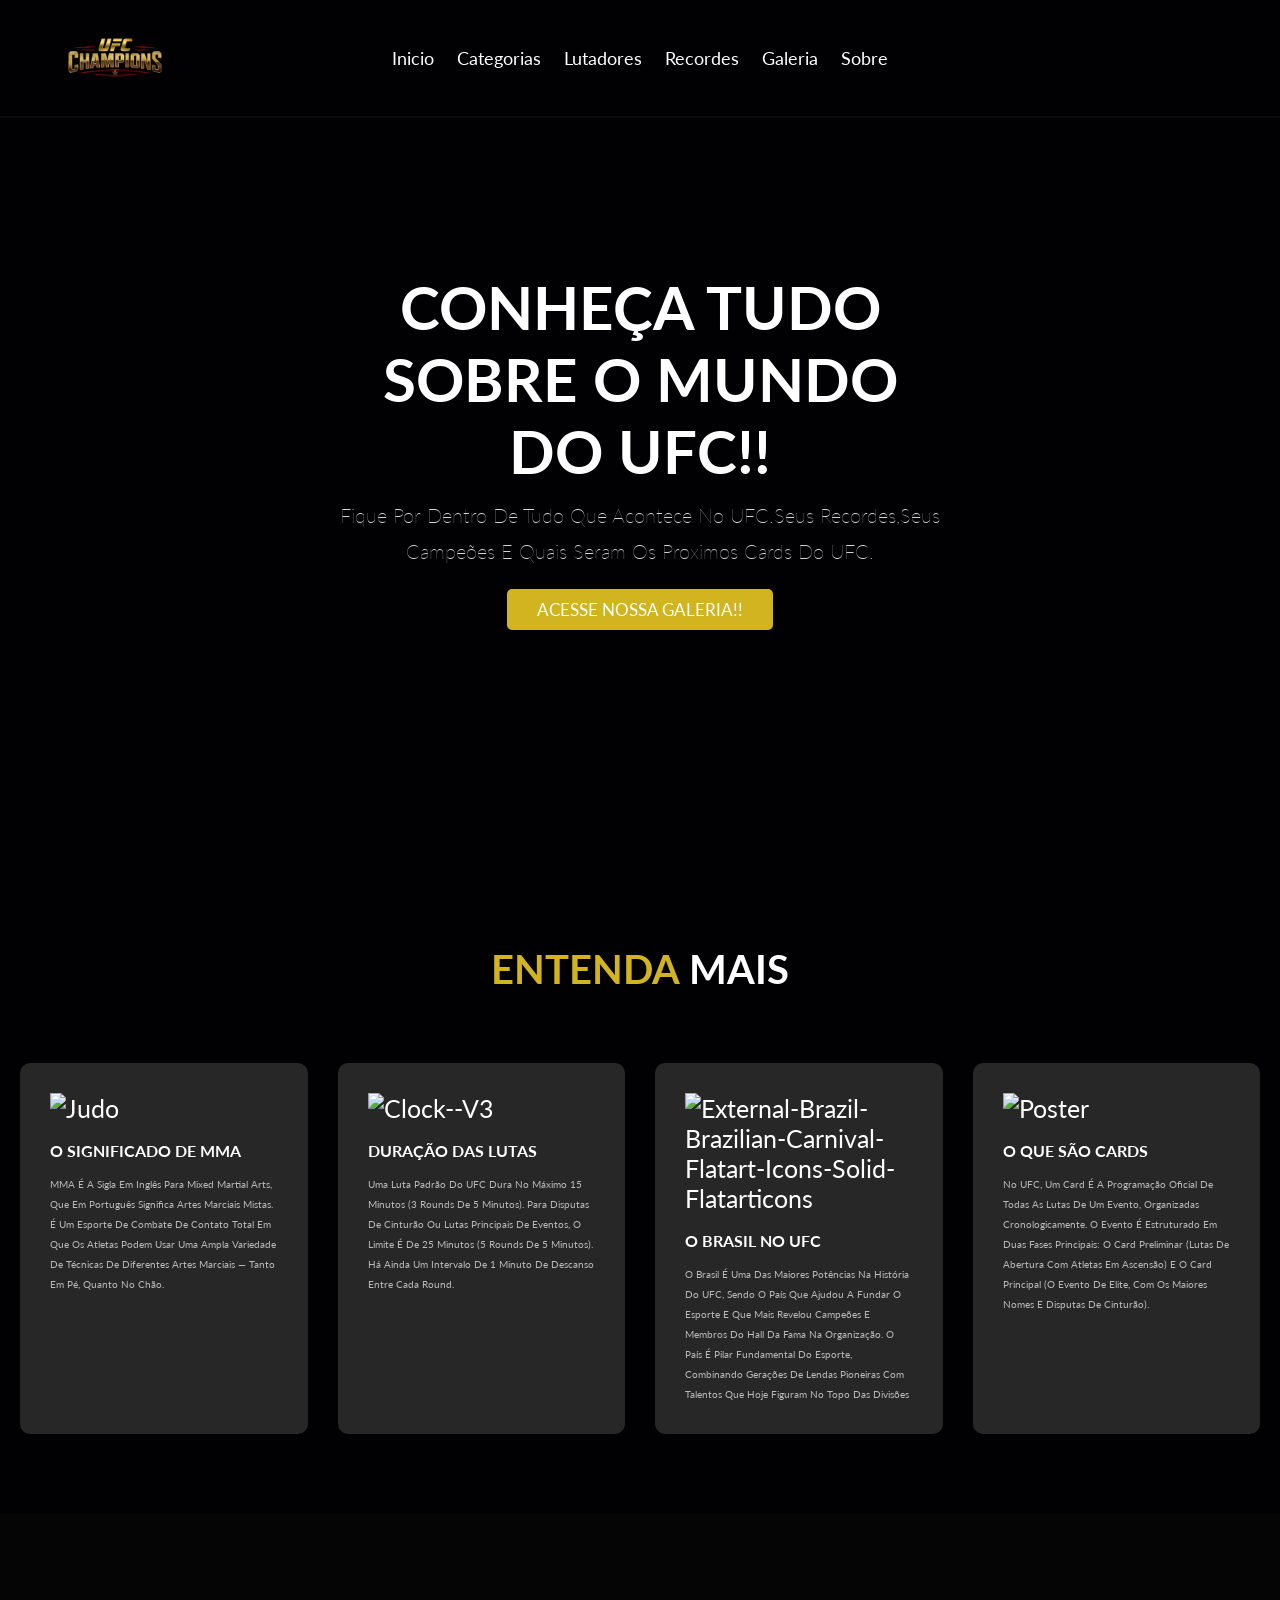
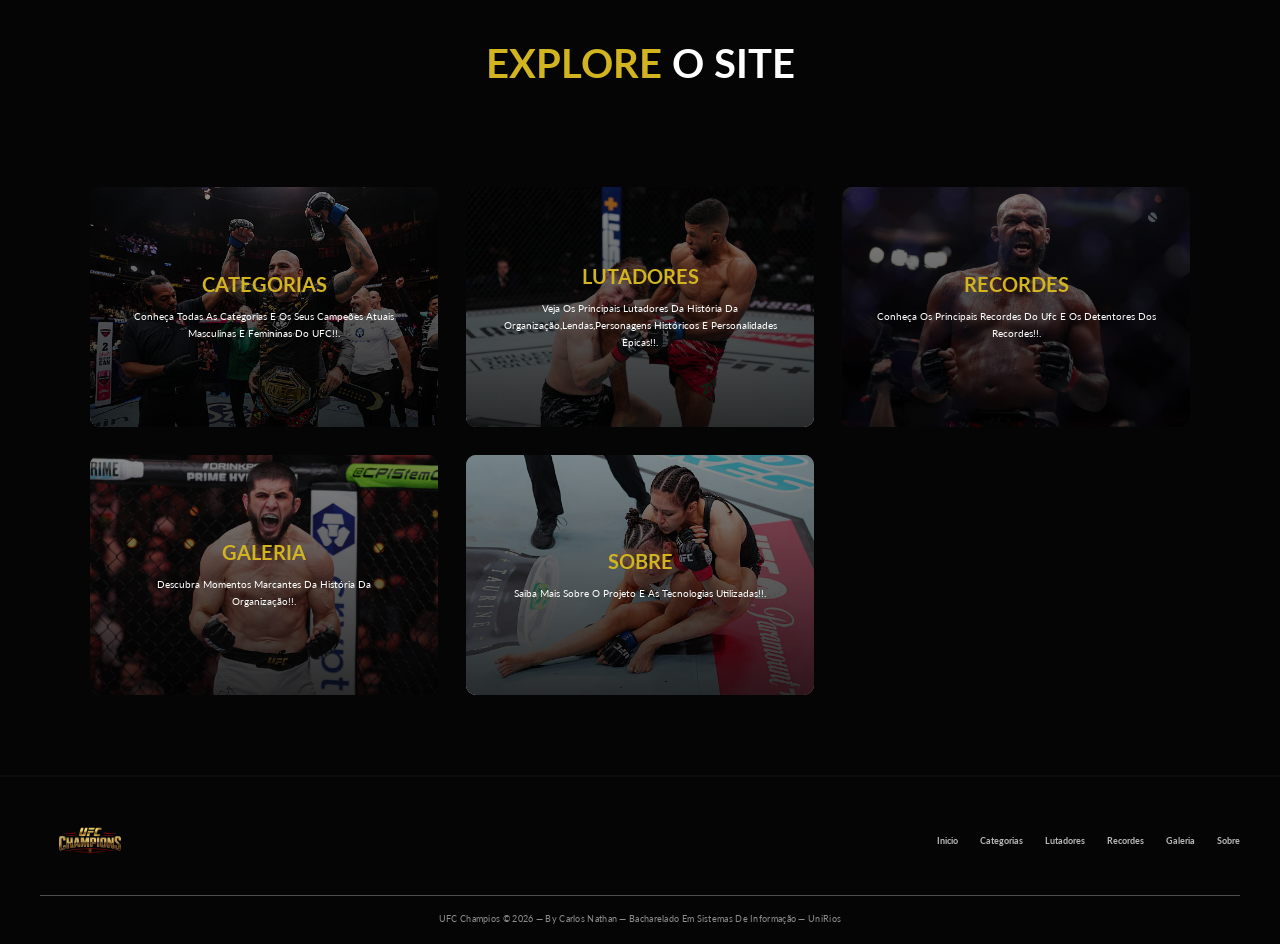
==== index.html @ 4aa508dc "Add files via upload" ====
<!DOCTYPE html>
<html lang="pt-br">

<head>
    <meta charset="UTF-8">
    <meta name="viewport" content="width=device-width, initial-scale=1.0">
    <title>Ufc Champions</title>
    <link rel="stylesheet" href="../css/style.css">
    <link rel="stylesheet" href="../css/inicio.css">
    <link rel="preconnect" href="https://fonts.googleapis.com">
    <link rel="preconnect" href="https://fonts.gstatic.com" crossorigin>
    <link href="https://fonts.googleapis.com/css2?family=Lato:wght@100;300;400;700&display=swap" rel="stylesheet">
    <link rel="prefetch" href="../pages/categorias.html">
    <link rel="prefetch" href="../pages/galeria.html">
    <link rel="prefetch" href="../pages/lutadores.html">
    <link rel="prefetch" href="../pages/recordes.html">
    <link rel="prefetch" href="../pages/sobre.html">
</head>

<body>
    <script src="../js/script.js"></script>
    <header class="header">
        <section>
            <a href="../pages/index.html" class="logo">
                <img src="../images/logo-site-png.png" alt="logo">
            </a>

            <nav class="navbar">
                <a href="../pages/index.html">Inicio</a>
                <a href="#" onclick="trocarPagina('categorias.html','esquerda')">Categorias</a>
                <a href="#" onclick="trocarPagina('lutadores.html','esquerda')">Lutadores</a>
                <a href="#" onclick="trocarPagina('recordes.html','esquerda')">Recordes</a>
                <a href="#" onclick="trocarPagina('galeria.html','esquerda')">Galeria</a>
                <a href="#" onclick="trocarPagina('sobre.html','esquerda')">Sobre</a>

            </nav>

        </section>
    </header>

    <main class="conteudo">
        <div class="home-container">
            <video autoplay muted loop playsinline preload="metadata" poster="thumb.jpg" class="bg-video">
                <source src="../video/charles background.webm" type="video/webm">
            </video>
            <section id="#inicio">
                <div class="content">
                    <h3>CONHEÇA TUDO SOBRE O MUNDO DO UFC!!</h3>
                    <P>fique por dentro de tudo que acontece no UFC.Seus recordes,Seus Campeões e quais seram os
                        proximos
                        Cards do UFC.</P>
                    <a href="./galeria.html" class="btn">ACESSE NOSSA GALERIA!!</a>
                </div>
            </section>
        </div>

        <h2>ENTENDA<span class="ufc"> MAIS </span></h2>

        <section class="cards">
            <div class="card">
                <span class="card-icone">
                    <img width="50" height="50" src="https://img.icons8.com/ios-glyphs/50/ffffff/judo.png" alt="judo" />
                </span>
                <h3>O SIGNIFICADO DE MMA</h3>
                <p>MMA é a sigla em inglês para Mixed Martial Arts, que em português significa Artes Marciais Mistas. É
                    um
                    esporte de combate de contato total em que os atletas podem usar uma ampla variedade de técnicas de
                    diferentes artes marciais — tanto em pé, quanto no chão.</p>

            </div>

            <div class="card">
                <span class="card-icone">
                    <img width="50" height="50" src="https://img.icons8.com/ios/50/ffffff/clock--v3.png"
                        alt="clock--v3" />
                </span>
                <h3>DURAÇÃO DAS LUTAS</h3>
                <p>Uma luta padrão do UFC dura no máximo 15 minutos (3 rounds de 5 minutos). Para disputas de cinturão
                    ou
                    lutas principais de eventos, o limite é de 25 minutos (5 rounds de 5 minutos). Há ainda um intervalo
                    de
                    1 minuto de descanso entre cada round.</p>

            </div>

            <div class="card">
                <span class="card-icone">
                    <img width="50" height="50"
                        src="https://img.icons8.com/external-flatart-icons-solid-flatarticons/50/ffffff/external-brazil-brazilian-carnival-flatart-icons-solid-flatarticons.png"
                        alt="external-brazil-brazilian-carnival-flatart-icons-solid-flatarticons" />
                </span>
                <h3>O BRASIL NO UFC</h3>
                <p>O Brasil é uma das maiores potências na história do UFC, sendo o país que ajudou a fundar o esporte e
                    que
                    mais revelou campeões e membros do Hall da Fama na organização. O país é pilar fundamental do
                    esporte,
                    combinando gerações de lendas pioneiras com talentos que hoje figuram no topo das divisões</p>

            </div>

            <div class="card">
                <span class="card-icone">
                    <img width="50" height="50"
                        src="https://img.icons8.com/fluency-systems-regular/50/ffffff/poster.png" alt="poster" />
                </span>
                <h3>O QUE SÃO CARDS</h3>
                <p>No UFC, um card é a programação oficial de todas as lutas de um evento, organizadas cronologicamente.
                    O
                    evento é estruturado em duas fases principais: o Card Preliminar (lutas de abertura com atletas em
                    ascensão) e o Card Principal (o evento de elite, com os maiores nomes e disputas de cinturão).</p>
            </div>

        </section>

        <section id="preview">

            <h2>
                EXPLORE <span class="ufc">O SITE</span>
            </h2>

            <div id="preview-cards">

                <a href="../pages/categorias.html" class="preview-card preview-categorias">

                    <div class="preview-overlay">
                        <h3>CATEGORIAS</h3>

                        <p>
                            Conheça todas as categorias e os seus Campeões atuais Masculinas e Femininas do UFC!!.
                        </p>
                    </div>

                </a>

                <a href="../pages/lutadores.html" class="preview-card preview-lutadores">

                    <div class="preview-overlay">
                        <h3>LUTADORES</h3>

                        <p>
                            Veja os principais Lutadores da História da organização,Lendas,Personagens Históricos e
                            Personalidades Epicas!!.
                        </p>
                    </div>

                </a>

                <a href="../pages/recordes.html" class="preview-card preview-recordes">

                    <div class="preview-overlay">
                        <h3>RECORDES</h3>

                        <p>
                            Conheça os principais recordes do ufc e os detentores dos Recordes!!.
                        </p>
                    </div>

                </a>

                <a href="../pages/galeria.html" class="preview-card preview-galeria">

                    <div class="preview-overlay">
                        <h3>GALERIA</h3>

                        <p>
                            Descubra momentos marcantes da História da organização!!.
                        </p>
                    </div>

                </a>

                <a href="../pages/sobre.html" class="preview-card preview-sobre">

                    <div class="preview-overlay">
                        <h3>SOBRE</h3>

                        <p>
                            Saiba mais sobre o projeto e as tecnologias utilizadas!!.
                        </p>
                    </div>

                </a>


            </div>

        </section>
    </main>


    <footer id="rodape">

        <div id="footer-top">

            <a href="../pages/index.html" id="footer-logo">
                <span class="logo-footer">
                    <img src="../images/logo-site-png.png" alt="logo">
                </span>
            </a>

            <nav id="footer-nav">
                <a href="../pages/index.html">Inicio</a>
                <a href="../pages/categorias.html">Categorias</a>
                <a href="../pages/lutadores.html">Lutadores</a>
                <a href="../pages/recordes.html">Recordes</a>
                <a href="../pages/galeria.html">Galeria</a>
                <a href="../pages/sobre.html">Sobre</a>
            </nav>

        </div>

        <div id="footer-bottom">

            <p>
                UFC Champios © 2026 — By Carlos Nathan —
                Bacharelado em Sistemas de Informação — UniRios
            </p>

        </div>

    </footer>

</body>

</html>
---- css/style.css ----
:root {
    --main-color: #d1b420;
    --black: #13131a;
    --bg: #010103;
    --bg2: #050505;
    --border: 0.2rem solid rgba(87, 87, 87, 0.123);
    --card-bg: #272727;
    font-size: 10px;
}

*{
    margin: 0;
    padding: 0;
    outline: none;
    border: none;
    text-decoration: none;
    text-transform: capitalize;
    transition: 0.2s linear;
    font-family: "Lato", sans-serif;
}

body{
    background-color: var(--bg);
}



.header{
    position: fixed;
    top: 0;
    left: 0;
    right: 0;
    z-index: 99;
    border-bottom: var(--border);
    background-color: var(--bg);
}

.header section{
    display: flex;
    align-items: center;
    justify-content: space-between;
    max-width: 1200px;
    margin: 0 auto;
    padding: 1.5rem 2rem;
}

.navbar{
    position: absolute;
    left: 50%;
    transform: translateX(-50%);
}


section {
    padding: 3rem 2rem;
    margin: 0 auto;
    max-width: 1200px;
}


.home-container section{
    max-width: 1200px;
    margin: 0 auto;
}

.navbar a{
    margin: 0 1rem;
    font-size: 1.8rem;
    color: #fff;
}

.navbar a:hover {
    color: var(--main-color);
    border-bottom: 0.1rem solid #d1b42027;
    padding-bottom: 0.5rem;
    font-size: 1.9rem;
}

.logo img{
    width: 150px;
}

.icons img{
    cursor: pointer;
}
.icons img:hover{
    width:35px;
    height: 35px;
}

#rodape {
    background-color: var(--bg2);
    border-top: 2px solid  rgba(31, 31, 31, 0.3);

    padding: 35px 40px 20px;

    display: flex;
    flex-direction: column;
    gap: 25px;
}

#footer-top {
    display: flex;
    align-items: center;
    justify-content: space-between;
    gap: 30px;

    max-width: 1400px;
    width: 100%;
    margin: 0 auto;
}

#footer-logo {

    font-size: 1rem;
    font-weight: 800;
    color: var(--branco);
    letter-spacing: 2px;
    text-transform: uppercase;
    line-height: 1.1;
}

#footer-logo span {
    display: block;
    color: var(--main-color);
    font-size: 0.6em;
    letter-spacing: 5px;
    text-align: center;
}

#footer-nav {
    display: flex;
    flex-wrap: wrap;
    justify-content: center;
    gap: 22px;
}

#footer-nav a {
    font-size: 0.9rem;
    font-weight: 700;
    color: rgba(255,255,255,0.72);

    transition: color 0.2s ease;
}

#footer-nav a:hover {
    color: var(--main-color);
}

#footer-bottom {
    border-top: 1px solid rgba(255, 255, 255, 0.295);
    padding-top: 18px;

    text-align: center;
}

#footer-bottom p {
    color: rgba(255, 255, 255, 0.55);
    font-size: 0.85rem;
    letter-spacing: 0.3px;
}

.logo-footer img{
    width: 100px;
    height: auto;
}

header {
    position: fixed;
    top: 0;
    z-index: 1000;
}

.conteudo {
    overflow-x: hidden;
}


.entrando-direita {
    animation: entrarDireita 0.6s ease forwards;
}

.entrando-esquerda {
    animation: entrarEsquerda 0.6s ease forwards;
}

@keyframes entrarDireita {
    from { transform: translateX(100%); opacity: 0; }
    to { transform: translateX(0); opacity: 1; }
}

@keyframes entrarEsquerda {
    from { transform: translateX(-100%); opacity: 0; }
    to { transform: translateX(0); opacity: 1; }
}


.saindo-direita {
    animation: sairDireita 0.6s ease forwards;
}

.saindo-esquerda {
    animation: sairEsquerda 0.6s ease forwards;
}

@keyframes sairDireita {
    from { transform: translateX(0); opacity: 1; }
    to { transform: translateX(100%); opacity: 0; }
}

@keyframes sairEsquerda {
    from { transform: translateX(0); opacity: 1; }
    to { transform: translateX(-100%); opacity: 0; }
}

.conteudo {
    transition: transform 0.3s ease, opacity 0.3s ease;
}

.sair-direita { transform: translateX(80px); opacity: 0; }
.sair-esquerda { transform: translateX(-80px); opacity: 0; }

.entrar-direita { transform: translateX(0); opacity: 1; }
.entrar-esquerda { transform: translateX(0); opacity: 1; }



body{
  opacity: 1;
  transition: opacity .25s ease;
  transition:opacity .35s ease, transform .35s ease;
  will-change: opacity, transform;
}

body.fade-out{
  opacity: 0;
  
}

body.fade{
  opacity: 0;
  transform: translateY(10px);
}

video{
  width: 100%;
  height: 100%;
  object-fit: cover;
}
---- css/inicio.css ----
.home-container{

    height: 100vh;
    display: flex;
    flex-direction: column;
    justify-content: center;
    align-items: center;
    text-align: center;
    position: relative;
    overflow: hidden;
}


.bg-video{
    position: absolute;
    top: 0;
    left: 0;
    width: 100%;
    height: 100%;
    object-fit: cover;
    z-index: -1;
    opacity: 0.3;
}

.content{
    max-width: 60rem;
}

.content h3{
    color: #fff;
    font-size: 6rem;
}

.content p{
    color: #d6d6d6;
    font-size: 2rem;
    font-weight: 100;
    line-height: 1.8;
    padding: 1rem 0;
}

.home-container section{
    display: flex;
    align-items: center;
    min-height: 100vh;
}



.cards{
    display: grid;
    grid-template-columns: repeat(4, 1fr);
    gap: 30px;
    max-width: 1400px;
    margin: 0 auto;
    margin-bottom: 5rem;
}

.card{
    background: var(--card-bg);
    color: #fff;
    width: auto;
    padding: 30px;
    border-radius: 10px;
    height: auto;
}

.card-icone {
    display: block;

    font-size: 2.5rem;

    margin-bottom: 18px;
}

.card:hover{
    transform:scale(1.02);
    box-shadow: 0 8px 22px #d1b4207c;
    transform: translateY(-5px);
}

.card h3 {
    font-size: 1.6rem;

    margin-bottom: 14px;
}

h2{
    margin-top: 4.5rem;
    color: var(--main-color);
    font-size: 4rem;
    text-align: center;
    margin-bottom: 4rem;   
}

h2 .ufc{
    color: #fff;
}

.card p {
    color: rgba(255,255,255,0.68);

    line-height: 2;
}



#preview{
    background-color: #050505;
    width: 100%;
    max-width: 100%;
    margin: 0;
    padding: 80px 0;
    border-top: rgba(46, 46, 46, 0.3);
}

#preview h2{
    margin-bottom: 10rem;
}

#preview-titulo {
    font-size: 1rem;
    letter-spacing: 4px;
    color: var(--main-color);
    margin-bottom: 50px;
}

#preview-cards {
    display: grid;
    grid-template-columns: repeat(3, 1fr);

    gap: 28px;

    max-width: 1100px;
    margin: 0 auto;
}

.preview-card {
    position: relative;
    overflow: hidden;

    min-height: 240px;

    border-radius: 10px;

    display: flex;
    align-items: center;
    justify-content: center;

    text-align: center;

    background-size: cover;
    background-position: center;
    background-repeat: no-repeat;

    transition:
        transform 0.3s ease,
        box-shadow 0.3s ease;
}

.preview-card::before {
    content: "";

    position: absolute;
    inset: 0;

    background:
        linear-gradient(
            rgba(0,0,0,0.45),
            rgba(0,0,0,0.82)
        );

    z-index: 1;
}

.preview-card:hover {
    transform: translateY(-6px);

    box-shadow: 0 8px 24px #d1b4207c;
}

.preview-overlay {
    position: relative;
    z-index: 2;

    padding: 24px;
}

.preview-overlay h3 {
    font-size: 2rem;

    color: var(--main-color);

    margin-bottom: 12px;
}

.preview-overlay p {
    max-width: 280px;

    color: #fff;

    line-height: 1.7;
}

.preview-categorias{
    background: url(../images/preview-categoria.jpg);
    background-position: center;
    background-size: cover;
}

.preview-lutadores{
    background: url(../images/preview-lutadores.jpg);
    background-position: center;
    background-size: cover;
}

.preview-recordes{
    background: url(../images/preview-recordes.jpg);
    background-position: center;
    background-size: cover;
}

.preview-galeria{
    background: url(../images/preview-galeria.jpg);
    background-position: center;
    background-size: cover;
}

.preview-sobre{
    background: url(../images/preview-sobre.jpg);
    background-position: center;
    background-size: cover;
}

.btn{
    background: var(--main-color);
    color: #fff;
    padding: 1rem 3rem;
    font-size: 1.7rem;
    cursor: pointer;
    margin-top: 1rem;
    display: inline-block;
    border-radius: 5px 5px;
    border-color: var(--card-bg);

}



.btn:hover{
    background-color: white;
    color: black;
}
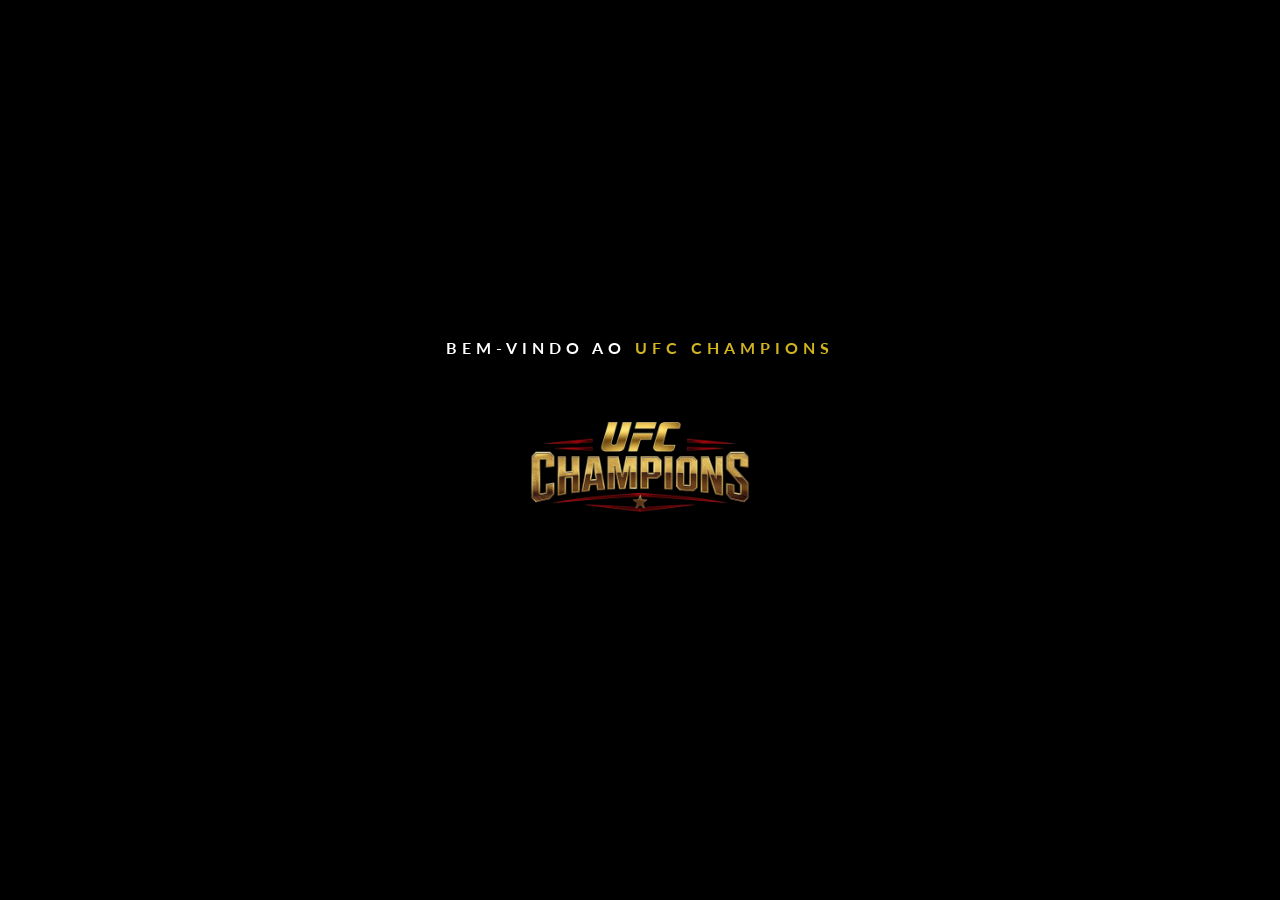
==== commit f3801c24: "Add files via upload" ====
--- a/index.html
+++ b/index.html
@@ -1,224 +1,143 @@
 <!DOCTYPE html>
-<html lang="pt-br">
+<html lang="pt-BR">
 
 <head>
     <meta charset="UTF-8">
     <meta name="viewport" content="width=device-width, initial-scale=1.0">
-    <title>Ufc Champions</title>
-    <link rel="stylesheet" href="../css/style.css">
-    <link rel="stylesheet" href="../css/inicio.css">
-    <link rel="preconnect" href="https://fonts.googleapis.com">
-    <link rel="preconnect" href="https://fonts.gstatic.com" crossorigin>
+    <title>UFC Champions</title>
     <link href="https://fonts.googleapis.com/css2?family=Lato:wght@100;300;400;700&display=swap" rel="stylesheet">
-    <link rel="prefetch" href="../pages/categorias.html">
-    <link rel="prefetch" href="../pages/galeria.html">
-    <link rel="prefetch" href="../pages/lutadores.html">
-    <link rel="prefetch" href="../pages/recordes.html">
-    <link rel="prefetch" href="../pages/sobre.html">
+
+    <style>
+        * {
+            box-sizing: border-box;
+            margin: 0;
+            padding: 0;
+            outline: none;
+            border: none;
+            text-decoration: none;
+            text-transform: capitalize;
+            transition: 0.2s linear;
+            font-family: "Lato", sans-serif;
+        }
+
+
+        body {
+            background: #000;
+            height: 100vh;
+            display: flex;
+            justify-content: center;
+            align-items: center;
+            font-family: Arial, sans-serif;
+            overflow: hidden;
+        }
+
+        .container {
+            display: flex;
+            flex-direction: column;
+            align-items: center;
+            justify-content: center;
+            gap: 10px;
+        }
+
+        h1 {
+            color: white;
+            font-size: 1rem;
+            letter-spacing: 5px;
+            text-transform: uppercase;
+            font-weight: 700;
+        }
+
+        .logo {
+            width: 350px;
+            cursor: pointer;
+            transition: transform 0.3s ease;
+        }
+
+        .logo:hover {
+            transform: scale(1.1);
+        }
+
+        .animar {
+            animation: entrar 2s forwards;
+        }
+
+        .fade-out {
+            animation: fadeOut 2s forwards;
+        }
+
+        .bg-video {
+            position: absolute;
+            top: 0;
+            left: 0;
+            width: 100%;
+            height: 100%;
+            object-fit: cover;
+            z-index: -1;
+            opacity: 0.15;
+        }
+
+        span {
+            color: #d1b420;
+        }
+
+        @keyframes entrar {
+
+            0% {
+                transform: scale(1);
+            }
+
+            15% {
+                transform: scale(0.9);
+            }
+
+            40% {
+                transform: scale(1.2);
+            }
+
+            100% {
+                transform: scale(1);
+                opacity: 0;
+            }
+        }
+
+        @keyframes fadeOut {
+            from {
+                opacity: 1;
+            }
+
+            to {
+                opacity: 0;
+            }
+        }
+    </style>
+
 </head>
 
 <body>
-    <script src="../js/script.js"></script>
-    <header class="header">
-        <section>
-            <a href="../pages/index.html" class="logo">
-                <img src="../images/logo-site-png.png" alt="logo">
-            </a>
-
-            <nav class="navbar">
-                <a href="../pages/index.html">Inicio</a>
-                <a href="#" onclick="trocarPagina('categorias.html','esquerda')">Categorias</a>
-                <a href="#" onclick="trocarPagina('lutadores.html','esquerda')">Lutadores</a>
-                <a href="#" onclick="trocarPagina('recordes.html','esquerda')">Recordes</a>
-                <a href="#" onclick="trocarPagina('galeria.html','esquerda')">Galeria</a>
-                <a href="#" onclick="trocarPagina('sobre.html','esquerda')">Sobre</a>
-
-            </nav>
-
-        </section>
-    </header>
-
-    <main class="conteudo">
-        <div class="home-container">
-            <video autoplay muted loop playsinline preload="metadata" poster="thumb.jpg" class="bg-video">
-                <source src="../video/charles background.webm" type="video/webm">
-            </video>
-            <section id="#inicio">
-                <div class="content">
-                    <h3>CONHEÇA TUDO SOBRE O MUNDO DO UFC!!</h3>
-                    <P>fique por dentro de tudo que acontece no UFC.Seus recordes,Seus Campeões e quais seram os
-                        proximos
-                        Cards do UFC.</P>
-                    <a href="./galeria.html" class="btn">ACESSE NOSSA GALERIA!!</a>
-                </div>
-            </section>
-        </div>
-
-        <h2>ENTENDA<span class="ufc"> MAIS </span></h2>
-
-        <section class="cards">
-            <div class="card">
-                <span class="card-icone">
-                    <img width="50" height="50" src="https://img.icons8.com/ios-glyphs/50/ffffff/judo.png" alt="judo" />
-                </span>
-                <h3>O SIGNIFICADO DE MMA</h3>
-                <p>MMA é a sigla em inglês para Mixed Martial Arts, que em português significa Artes Marciais Mistas. É
-                    um
-                    esporte de combate de contato total em que os atletas podem usar uma ampla variedade de técnicas de
-                    diferentes artes marciais — tanto em pé, quanto no chão.</p>
-
-            </div>
-
-            <div class="card">
-                <span class="card-icone">
-                    <img width="50" height="50" src="https://img.icons8.com/ios/50/ffffff/clock--v3.png"
-                        alt="clock--v3" />
-                </span>
-                <h3>DURAÇÃO DAS LUTAS</h3>
-                <p>Uma luta padrão do UFC dura no máximo 15 minutos (3 rounds de 5 minutos). Para disputas de cinturão
-                    ou
-                    lutas principais de eventos, o limite é de 25 minutos (5 rounds de 5 minutos). Há ainda um intervalo
-                    de
-                    1 minuto de descanso entre cada round.</p>
-
-            </div>
-
-            <div class="card">
-                <span class="card-icone">
-                    <img width="50" height="50"
-                        src="https://img.icons8.com/external-flatart-icons-solid-flatarticons/50/ffffff/external-brazil-brazilian-carnival-flatart-icons-solid-flatarticons.png"
-                        alt="external-brazil-brazilian-carnival-flatart-icons-solid-flatarticons" />
-                </span>
-                <h3>O BRASIL NO UFC</h3>
-                <p>O Brasil é uma das maiores potências na história do UFC, sendo o país que ajudou a fundar o esporte e
-                    que
-                    mais revelou campeões e membros do Hall da Fama na organização. O país é pilar fundamental do
-                    esporte,
-                    combinando gerações de lendas pioneiras com talentos que hoje figuram no topo das divisões</p>
-
-            </div>
-
-            <div class="card">
-                <span class="card-icone">
-                    <img width="50" height="50"
-                        src="https://img.icons8.com/fluency-systems-regular/50/ffffff/poster.png" alt="poster" />
-                </span>
-                <h3>O QUE SÃO CARDS</h3>
-                <p>No UFC, um card é a programação oficial de todas as lutas de um evento, organizadas cronologicamente.
-                    O
-                    evento é estruturado em duas fases principais: o Card Preliminar (lutas de abertura com atletas em
-                    ascensão) e o Card Principal (o evento de elite, com os maiores nomes e disputas de cinturão).</p>
-            </div>
-
-        </section>
-
-        <section id="preview">
-
-            <h2>
-                EXPLORE <span class="ufc">O SITE</span>
-            </h2>
-
-            <div id="preview-cards">
-
-                <a href="../pages/categorias.html" class="preview-card preview-categorias">
-
-                    <div class="preview-overlay">
-                        <h3>CATEGORIAS</h3>
-
-                        <p>
-                            Conheça todas as categorias e os seus Campeões atuais Masculinas e Femininas do UFC!!.
-                        </p>
-                    </div>
-
-                </a>
-
-                <a href="../pages/lutadores.html" class="preview-card preview-lutadores">
-
-                    <div class="preview-overlay">
-                        <h3>LUTADORES</h3>
-
-                        <p>
-                            Veja os principais Lutadores da História da organização,Lendas,Personagens Históricos e
-                            Personalidades Epicas!!.
-                        </p>
-                    </div>
-
-                </a>
-
-                <a href="../pages/recordes.html" class="preview-card preview-recordes">
-
-                    <div class="preview-overlay">
-                        <h3>RECORDES</h3>
-
-                        <p>
-                            Conheça os principais recordes do ufc e os detentores dos Recordes!!.
-                        </p>
-                    </div>
-
-                </a>
-
-                <a href="../pages/galeria.html" class="preview-card preview-galeria">
-
-                    <div class="preview-overlay">
-                        <h3>GALERIA</h3>
-
-                        <p>
-                            Descubra momentos marcantes da História da organização!!.
-                        </p>
-                    </div>
-
-                </a>
-
-                <a href="../pages/sobre.html" class="preview-card preview-sobre">
-
-                    <div class="preview-overlay">
-                        <h3>SOBRE</h3>
-
-                        <p>
-                            Saiba mais sobre o projeto e as tecnologias utilizadas!!.
-                        </p>
-                    </div>
-
-                </a>
+    <video autoplay muted loop playsinline preload="metadata" poster="thumb.jpg" class="bg-video">
+        <source src="./video/background-lutadores.webm" type="video/webm">
+    </video>
+    <div class="container">
+        <h1 id="texto">BEM-VINDO AO <span>UFC CHAMPIONS</span></h1>
+        <img src="./images/logo-site-png.png" alt="Logo UFC" class="logo" id="logo">
+    </div>
 
 
-            </div>
+    <script>
+        const logo = document.getElementById("logo");
+        const texto = document.getElementById("texto");
 
-        </section>
-    </main>
+        logo.addEventListener("click", () => {
 
+            texto.classList.add("fade-out");
+            logo.classList.add("animar");
 
-    <footer id="rodape">
+            setTimeout(() => {
+                window.location.href = "pages/inicio.html";
+            }, 2000);
 
-        <div id="footer-top">
-
-            <a href="../pages/index.html" id="footer-logo">
-                <span class="logo-footer">
-                    <img src="../images/logo-site-png.png" alt="logo">
-                </span>
-            </a>
-
-            <nav id="footer-nav">
-                <a href="../pages/index.html">Inicio</a>
-                <a href="../pages/categorias.html">Categorias</a>
-                <a href="../pages/lutadores.html">Lutadores</a>
-                <a href="../pages/recordes.html">Recordes</a>
-                <a href="../pages/galeria.html">Galeria</a>
-                <a href="../pages/sobre.html">Sobre</a>
-            </nav>
-
-        </div>
-
-        <div id="footer-bottom">
-
-            <p>
-                UFC Champios © 2026 — By Carlos Nathan —
-                Bacharelado em Sistemas de Informação — UniRios
-            </p>
-
-        </div>
-
-    </footer>
+        });
+    </script>
 
 </body>
 
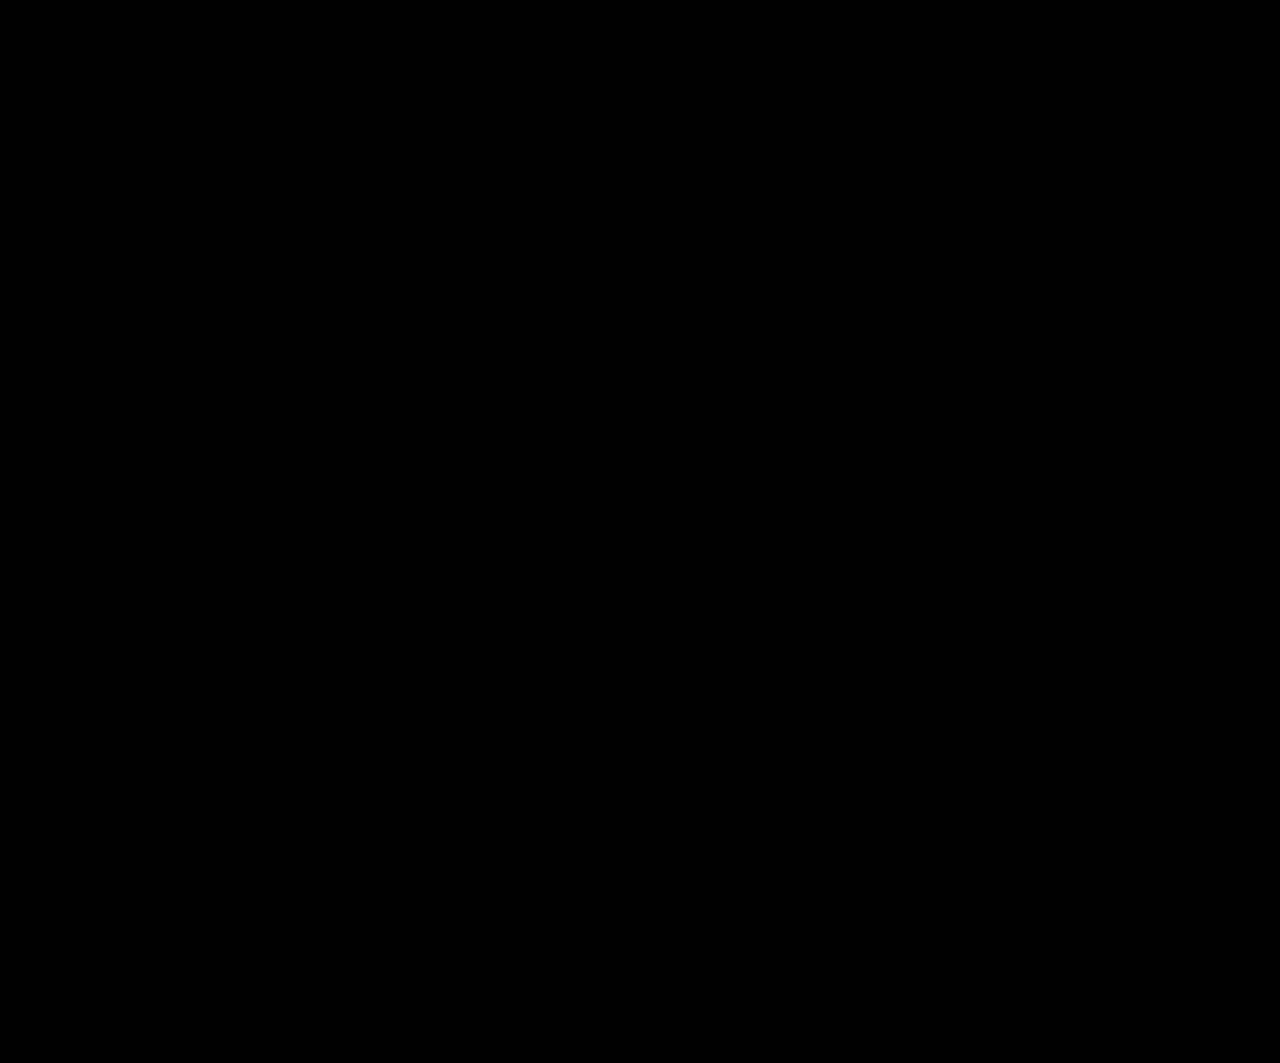
==== commit d5b4bace: "Add files via upload" ====
--- a/index.html
+++ b/index.html
@@ -1,142 +1,165 @@
 <!DOCTYPE html>
-<html lang="pt-BR">
+<html lang="pt-br">
 
 <head>
     <meta charset="UTF-8">
     <meta name="viewport" content="width=device-width, initial-scale=1.0">
     <title>UFC Champions</title>
+
     <link href="https://fonts.googleapis.com/css2?family=Lato:wght@100;300;400;700&display=swap" rel="stylesheet">
 
+    <!-- Esse index Edmilton eu criei pq o index original foi feito dentro das pages,
+    ai pra poder encontra no git hub, criei essa intro como index,
+    por isso o stytle e o script ta dentro do html. -->
+
     <style>
-        * {
+        *{
             box-sizing: border-box;
             margin: 0;
             padding: 0;
-            outline: none;
-            border: none;
-            text-decoration: none;
-            text-transform: capitalize;
-            transition: 0.2s linear;
             font-family: "Lato", sans-serif;
         }
 
-
-        body {
+        body{
             background: #000;
             height: 100vh;
+            overflow: hidden;
+
             display: flex;
             justify-content: center;
             align-items: center;
-            font-family: Arial, sans-serif;
-            overflow: hidden;
         }
 
-        .container {
-            display: flex;
-            flex-direction: column;
-            align-items: center;
-            justify-content: center;
-            gap: 10px;
-        }
-
-        h1 {
-            color: white;
-            font-size: 1rem;
-            letter-spacing: 5px;
-            text-transform: uppercase;
-            font-weight: 700;
-        }
-
-        .logo {
-            width: 350px;
-            cursor: pointer;
-            transition: transform 0.3s ease;
-        }
-
-        .logo:hover {
-            transform: scale(1.1);
-        }
-
-        .animar {
-            animation: entrar 2s forwards;
-        }
-
-        .fade-out {
-            animation: fadeOut 2s forwards;
-        }
-
-        .bg-video {
-            position: absolute;
+        .bg-video{
+            position: fixed;
             top: 0;
             left: 0;
             width: 100%;
             height: 100%;
             object-fit: cover;
+            opacity: 0.08;
             z-index: -1;
-            opacity: 0.15;
         }
 
-        span {
+        .container{
+            display: flex;
+            flex-direction: column;
+            align-items: center;
+            justify-content: center;
+            gap: 25px;
+
+            animation: aparecer 1.5s ease forwards;
+        }
+
+        h1{
+            color: #fff;
+            font-size: 1.3rem;
+            letter-spacing: 6px;
+            text-transform: uppercase;
+            font-weight: 700;
+        }
+
+        span{
             color: #d1b420;
         }
 
-        @keyframes entrar {
+        .logo{
+            width: 350px;
+            user-select: none;
+        }
 
-            0% {
-                transform: scale(1);
+        .animar{
+            animation: introLogo 5s forwards;
+        }
+
+        .fade-out{
+            animation: fadeOut 1.5s forwards;
+        }
+
+        @keyframes aparecer{
+            from{
+                opacity: 0;
             }
 
-            15% {
-                transform: scale(0.9);
+            to{
+                opacity: 1;
+            }
+        }
+
+        @keyframes fadeOut{
+            from{
+                opacity: 1;
             }
 
-            40% {
-                transform: scale(1.2);
-            }
-
-            100% {
-                transform: scale(1);
+            to{
                 opacity: 0;
             }
         }
 
-        @keyframes fadeOut {
-            from {
+        @keyframes introLogo{
+            0%{
+                transform: scale(1);
                 opacity: 1;
             }
 
-            to {
+            25%{
+                transform: scale(0.9);
+            }
+
+            60%{
+                transform: scale(1.3);
+            }
+
+            100%{
+                transform: scale(6);
                 opacity: 0;
             }
         }
     </style>
-
 </head>
 
 <body>
-    <video autoplay muted loop playsinline preload="metadata" poster="thumb.jpg" class="bg-video">
-        <source src="./video/background-lutadores.webm" type="video/webm">
+
+    <video autoplay muted loop playsinline class="bg-video">
+        <source src="./video/background-poirier.webm" type="video/webm">
     </video>
+
     <div class="container">
-        <h1 id="texto">BEM-VINDO AO <span>UFC CHAMPIONS</span></h1>
-        <img src="./images/logo-site-png.png" alt="Logo UFC" class="logo" id="logo">
+
+        <h1 id="texto">
+            BEM-VINDO AO <span>UFC CHAMPIONS</span>
+        </h1>
+
+        <img
+            src="./images/logo-site-png.png"
+            alt="Logo UFC Champions"
+            class="logo"
+            id="logo">
+
     </div>
 
+    <script>
 
-    <script>
         const logo = document.getElementById("logo");
         const texto = document.getElementById("texto");
 
-        logo.addEventListener("click", () => {
-
-            texto.classList.add("fade-out");
-            logo.classList.add("animar");
+        window.addEventListener("load", () => {
 
             setTimeout(() => {
+
+                texto.classList.add("fade-out");
+                logo.classList.add("animar");
+
+            }, 1000);
+
+            setTimeout(() => {
+
                 window.location.href = "pages/inicio.html";
-            }, 2000);
+
+            }, 3000);
 
         });
+
     </script>
 
 </body>
